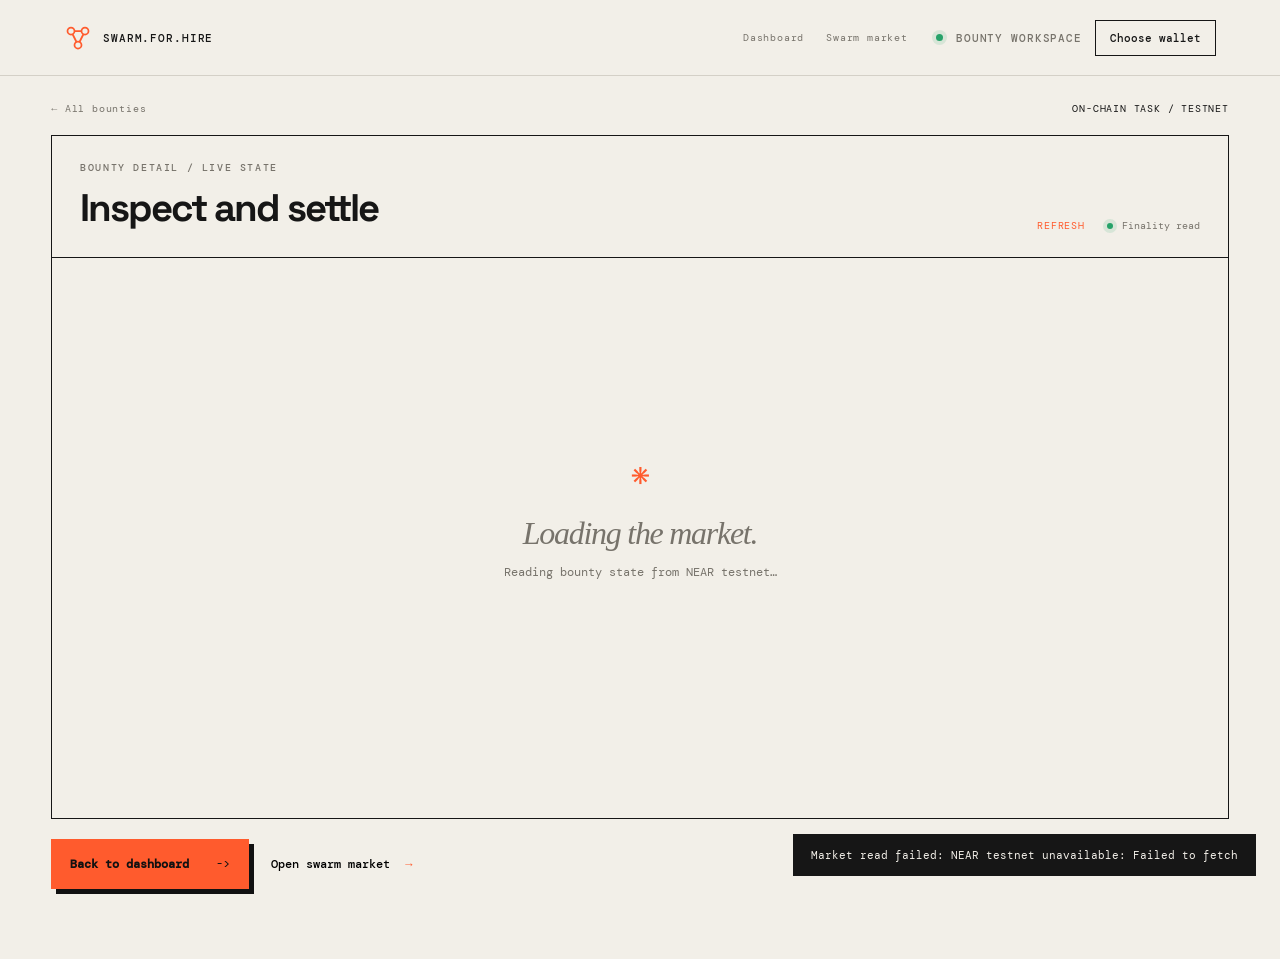
==== frontend/bounty.html @ c4aa5ff8 "Make completed market the default public experience" ====
<!doctype html>
<html lang="en">
<head>
  <meta charset="utf-8">
  <meta name="viewport" content="width=device-width, initial-scale=1">
  <meta name="description" content="Inspect a Swarm-for-Hire bounty, agent evidence, and settlement state.">
  <title>Bounty workspace | Swarm-for-Hire</title>
  <link rel="preconnect" href="https://fonts.googleapis.com">
  <link rel="preconnect" href="https://fonts.gstatic.com" crossorigin>
  <link href="https://fonts.googleapis.com/css2?family=DM+Mono:wght@400;500&family=Space+Grotesk:wght@400;500;600;700&display=swap" rel="stylesheet">
  <link rel="stylesheet" href="styles.css">
  <link rel="stylesheet" href="product-overrides.css">
</head>
<body>
  <header class="topbar">
    <a class="brand" href="index.html" aria-label="Swarm-for-Hire dashboard"><span class="brand-mark" aria-hidden="true"><svg viewBox="0 0 32 32" role="img"><path d="M8 8 24 8M8 8 16 24M24 8 16 24"/><circle cx="8" cy="8" r="4"/><circle cx="24" cy="8" r="4"/><circle cx="16" cy="24" r="4"/></svg></span><span>SWARM<span class="accent">.</span>FOR<span class="accent">.</span>HIRE</span></a>
    <nav class="product-nav" aria-label="Product navigation"><a href="dashboard.html">Dashboard</a><a href="swarm.html">Swarm market</a></nav>
    <div class="top-meta"><span class="status-dot"></span><span id="mode-label">BOUNTY WORKSPACE</span><button type="button" class="wallet-btn" id="wallet-btn">Choose wallet</button></div>
  </header>
  <main class="product-page">
    <div class="page-toolbar"><a class="back-link" href="dashboard.html">← All bounties</a><span class="page-context">ON-CHAIN TASK / TESTNET</span></div>
    <section class="workspace bounty-workspace" aria-label="Bounty workspace">
      <div class="workspace-intro"><div><div class="eyebrow">BOUNTY DETAIL / LIVE STATE</div><h2>Inspect and settle</h2></div><div class="toolbar-actions"><button type="button" class="refresh-btn" id="refresh-btn">Refresh</button><span class="sync-status"><span class="status-dot"></span>Finality read</span></div></div>
      <section class="detail standalone-detail" id="detail"><div class="detail-empty detail-loading" role="status" aria-live="polite"><span class="big-mark">*</span><h2>Loading bounty.</h2><p>Reading live state from NEAR testnet…</p></div></section>
    </section>
    <div class="page-footer-actions"><button type="button" class="primary" id="create-btn">Back to dashboard <span>→</span></button><button type="button" class="text-btn" id="showcase-btn">Open swarm market <span>→</span></button><p class="microcopy" id="product-status">Live testnet workspace. Connect a wallet to settle a bounty.</p></div>
  </main>
  <div id="toast" class="toast" role="status" aria-live="polite"></div>
<script type="module" src="app.js?v=20261113-9"></script>
</body>
</html>
---- frontend/styles.css ----
:root{--paper:#f2efe8;--ink:#161616;--muted:#77736b;--line:#d4d0c7;--orange:#ff5b2d;--blue:#b7d7d6;--serif:Georgia,'Times New Roman',serif;--mono:'DM Mono',monospace;--sans:'Space Grotesk',sans-serif}*{box-sizing:border-box}html{scroll-behavior:smooth}body{margin:0;background:var(--paper);color:var(--ink);font-family:var(--sans);min-width:320px}.noise{position:fixed;inset:0;opacity:.035;pointer-events:none;z-index:10}.topbar{height:76px;border-bottom:1px solid var(--line);display:flex;align-items:center;justify-content:space-between;padding:0 clamp(20px,5vw,72px);font:500 11px var(--mono);letter-spacing:.08em}.brand{display:flex;align-items:center;gap:11px;color:inherit;text-decoration:none}.brand-mark{font-size:24px;color:var(--orange);line-height:0}.brand em{font-style:normal;color:var(--orange)}.top-meta{display:flex;align-items:center;gap:13px;color:var(--muted)}.status-dot{width:7px;height:7px;border-radius:50%;background:#26a269;box-shadow:0 0 0 4px #26a26922}.wallet-btn{border:1px solid var(--ink);background:transparent;padding:10px 14px;font:inherit;cursor:pointer;color:var(--ink)}main{max-width:1440px;margin:auto}.hero{padding:clamp(48px,7vw,96px) clamp(20px,7vw,108px) 78px}.eyebrow{font:500 10px var(--mono);letter-spacing:.16em;color:var(--muted);display:flex;justify-content:space-between;gap:20px;margin-bottom:36px}.hero-grid{display:grid;grid-template-columns:minmax(0,1fr) 340px;gap:9vw;align-items:end}.hero h1{font-size:clamp(54px,8vw,122px);line-height:.91;letter-spacing:-.075em;margin:0 0 34px;font-weight:600}.hero h1 span{font-family:var(--serif);font-weight:400;font-style:italic;letter-spacing:-.08em}.lede{font-size:17px;line-height:1.5;max-width:460px;color:#5d5a54;margin:0 0 34px}.hero-actions{display:flex;align-items:center;gap:22px}.primary{background:var(--orange);border:1px solid var(--orange);padding:16px 18px;font:600 12px var(--mono);cursor:pointer;color:#111;box-shadow:5px 5px 0 #111}.primary span{margin-left:20px;font-weight:400}.text-btn{border:0;background:transparent;font:500 12px var(--mono);cursor:pointer;padding:14px 0}.text-btn span{color:var(--orange);margin-left:8px}.signal-card{border:1px solid var(--ink);padding:18px 18px 14px;background:var(--blue);transform:rotate(1.5deg)}.signal-head,.signal-foot{display:flex;justify-content:space-between;font:500 10px var(--mono);letter-spacing:.08em}.pulse{color:#236d55}.signal-visual{height:250px;display:grid;place-items:center;position:relative}.ring{position:absolute;border:1px solid #1e5f6448;border-radius:50%;animation:spin 16s linear infinite}.ring-a{width:190px;height:190px;border-style:dashed}.ring-b{width:132px;height:132px;animation-direction:reverse;animation-duration:10s}.core{width:72px;height:72px;border-radius:50%;background:var(--ink);color:var(--blue);display:grid;place-content:center;text-align:center;font:500 12px var(--mono);z-index:1}.core small{font-size:7px;margin-top:3px;color:var(--orange)}.signal-foot{border-top:1px solid #1e5f6438;padding-top:12px}.signal-foot strong{color:#236d55}.workspace{display:grid;grid-template-columns:31% 69%;border-top:1px solid var(--ink);border-bottom:1px solid var(--ink);min-height:510px}.rail{border-right:1px solid var(--ink);padding:28px clamp(20px,4vw,54px);display:flex;flex-direction:column}.rail-label{font:500 10px var(--mono);letter-spacing:.14em;color:var(--muted);margin-bottom:22px}.bounty-list{flex:1}.empty{color:var(--muted);padding:24px 0}.empty span{font:28px var(--serif);color:var(--orange)}.empty p{margin:8px 0;font-size:16px;color:var(--ink)}.empty small{font:11px var(--mono)}.bounty-item{border-top:1px solid var(--line);padding:15px 0;cursor:pointer}.bounty-item:hover,.bounty-item.active{color:var(--orange)}.bounty-item-top{display:flex;justify-content:space-between;font:500 11px var(--mono)}.bounty-item p{margin:9px 0 12px;font-size:14px;line-height:1.3;color:var(--ink)}.bounty-item-foot{font:10px var(--mono);color:var(--muted);display:flex;justify-content:space-between}.rail-bottom{border-top:1px solid var(--line);padding-top:17px;display:flex;justify-content:space-between;gap:15px}.mini-stat span{display:block;color:var(--muted);font:9px var(--mono);letter-spacing:.1em;margin-bottom:7px}.mini-stat b{font-size:12px}.mini-stat small{display:block;color:var(--muted);font:9px var(--mono);margin-top:3px}.detail{padding:28px clamp(20px,4vw,58px)}.detail-empty{min-height:430px;display:grid;place-content:center;text-align:center;color:var(--muted)}.big-mark{font-size:40px;color:var(--orange)}.detail-empty h2{font:italic 400 42px var(--serif);margin:10px 0}.detail-empty p{font:12px var(--mono)}.detail-header{display:flex;justify-content:space-between;border-bottom:1px solid var(--ink);padding-bottom:22px;gap:20px}.detail-kicker{font:10px var(--mono);color:var(--muted);letter-spacing:.1em}.detail h2{font-size:32px;letter-spacing:-.04em;margin:8px 0 0}.status-tag{font:10px var(--mono);padding:8px 10px;border:1px solid var(--ink);height:max-content}.status-tag.open{background:var(--orange)}.status-tag.settled{background:#a6d6b5}.brief{font:18px/1.45 var(--serif);max-width:680px;margin:25px 0 35px}.agent-table{width:100%;border-collapse:collapse;font-size:12px}.agent-table th{text-align:left;color:var(--muted);font:9px var(--mono);letter-spacing:.12em;padding:0 0 11px}.agent-table td{border-top:1px solid var(--line);padding:15px 0}.agent-account{font:500 12px var(--mono)}.agent-account small{display:block;color:var(--muted);font:10px var(--mono);margin-top:4px}.score{font:700 22px var(--sans)}.score.winner{color:var(--orange)}.quote-link{font:10px var(--mono);color:var(--ink);text-decoration:underline}.settle-row{display:flex;justify-content:space-between;align-items:center;border-top:1px solid var(--ink);margin-top:20px;padding-top:18px}.settle-row p{font:11px var(--mono);color:var(--muted);margin:0}.settle-row button:disabled{opacity:.4;cursor:not-allowed;box-shadow:none}.result{background:#171717;color:#f2efe8;padding:16px 20px;margin-top:25px;display:flex;justify-content:space-between;font:11px var(--mono)}.result strong{color:var(--orange);font-size:18px}.protocol{padding:78px clamp(20px,7vw,108px) 110px;display:grid;grid-template-columns:35% 1fr;gap:8vw}.protocol h2{font:italic 400 clamp(36px,5vw,70px) var(--serif);line-height:.96;margin:14px 0}.steps{display:grid;grid-template-columns:repeat(3,1fr);gap:24px;padding-top:28px}.step{border-top:1px solid var(--ink);padding-top:13px}.step span{font:10px var(--mono);color:var(--orange)}.step h3{font-size:19px;margin:28px 0 10px}.step p{font-size:13px;line-height:1.45;color:var(--muted);margin:0}.toast{position:fixed;right:24px;bottom:24px;background:var(--ink);color:var(--paper);padding:14px 18px;font:11px var(--mono);opacity:0;transform:translateY(10px);transition:.25s;z-index:20}.toast.show{opacity:1;transform:translateY(0)}@keyframes spin{to{transform:rotate(360deg)}}@media(max-width:800px){.top-meta>span:not(.status-dot){display:none}.hero-grid,.workspace,.protocol{grid-template-columns:1fr}.hero{padding-top:50px}.signal-card{max-width:340px;margin:25px auto 0}.workspace{display:block}.rail{border-right:0;border-bottom:1px solid var(--ink)}.rail-bottom{margin-top:30px}.detail{min-height:480px}.protocol{gap:35px}.steps{grid-template-columns:1fr}.step h3{margin-top:14px}.agent-table{font-size:10px}.agent-table th:nth-child(4),.agent-table td:nth-child(4){display:none}.eyebrow{align-items:flex-start;flex-direction:column;gap:8px}}
:focus-visible { outline: 3px solid var(--orange); outline-offset: 3px; }
@media (prefers-reduced-motion: reduce) { *, *::before, *::after { animation-duration: 0.01ms !important; animation-iteration-count: 1 !important; scroll-behavior: auto !important; } }
---- frontend/product-overrides.css ----
.bounty-item {
  display: block;
  width: 100%;
  border-left: 0;
  border-right: 0;
  border-bottom: 0;
  background: transparent;
  color: inherit;
  text-align: left;
  font: inherit;
}

.bounty-item-description {
  display: block;
  margin: 9px 0 12px;
  font-size: 14px;
  line-height: 1.3;
  color: var(--ink);
}

.microcopy {
  color: var(--muted);
  font: 10px/1.5 var(--mono);
  max-width: 480px;
  margin-top: 18px;
}

.attestation {
  display: inline-block;
  max-width: 180px;
  overflow: hidden;
  text-overflow: ellipsis;
  white-space: nowrap;
  color: var(--muted);
  font: 10px var(--mono);
}

.hash {
  color: var(--ink);
  font: 10px var(--mono);
}

.detail-actions {
  display: flex;
  align-items: center;
  gap: 18px;
}

.rail-heading {
  display: flex;
  align-items: flex-start;
  justify-content: space-between;
  gap: 16px;
}

/* The workspace is the product surface; the hero introduces it without
   overpowering the live market. */
.hero { padding-top: 42px; padding-bottom: 48px; }
.hero h1 { font-size: clamp(52px, 6.2vw, 88px); margin-bottom: 24px; }
.hero .lede { margin-bottom: 24px; }
.signal-card { max-width: 310px; }
.signal-visual { height: 190px; }
.workspace { grid-template-columns: 31% 69%; }
.workspace-intro { grid-column: 1 / -1; display: flex; align-items: end; justify-content: space-between; gap: 28px; padding: 25px clamp(20px, 4vw, 58px); border-bottom: 1px solid var(--ink); }
.workspace-intro .eyebrow { margin: 0 0 9px; }
.workspace-intro h2 { margin: 0; font-size: clamp(24px, 3vw, 42px); letter-spacing: -.055em; }
.sync-status { display: inline-flex; align-items: center; gap: 9px; color: var(--muted); font: 10px var(--mono); white-space: nowrap; }
.sync-status .status-dot { width: 6px; height: 6px; }

.refresh-btn {
  border: 0;
  padding: 0;
  background: transparent;
  color: var(--orange);
  font: 10px var(--mono);
  cursor: pointer;
  text-transform: uppercase;
  letter-spacing: .08em;
}

.refresh-btn:hover { color: var(--ink); }
.refresh-btn:disabled { color: var(--muted); cursor: wait; }
.refresh-btn:focus-visible, .text-btn:focus-visible, .primary:focus-visible, .wallet-btn:focus-visible { outline: 2px solid var(--orange); outline-offset: 4px; }

.market-loading { padding: 24px 0; }
.market-loading p { color: var(--muted); font: 10px var(--mono); margin: 18px 0 0; }
.loading-line { display: block; width: 100%; height: 10px; background: var(--line); margin: 0 0 12px; animation: loading-pulse 1.2s ease-in-out infinite; }
.loading-line.short { width: 58%; animation-delay: .12s; }
@keyframes loading-pulse { 0%, 100% { opacity: .45; } 50% { opacity: 1; } }
.error-state .text-btn { margin-top: 18px; color: var(--orange); }
.simulation-list-head { display: flex; justify-content: space-between; gap: 12px; padding: 0 0 16px; color: var(--muted); font: 9px var(--mono); letter-spacing: .1em; }
.simulation-list-head strong { color: var(--ink); font-weight: 500; }
.simulation-flow { display: flex; gap: 8px; margin: -12px 0 28px; }
.simulation-flow span { border: 1px solid var(--line); color: var(--muted); padding: 8px 10px; font: 9px var(--mono); }
.simulation-flow span.done { border-color: var(--orange); color: var(--ink); background: #ff5b2d18; }
.bid-state { color: var(--muted); font: 9px var(--mono); }
.bid-state.winner { color: #236d55; }
.simulation-empty { color: var(--muted); font: 11px var(--mono); padding: 28px 0 !important; }
.verification-panel { display: flex; justify-content: space-between; align-items: center; gap: 18px; margin: 20px 0 24px; padding: 15px 16px; border: 1px solid var(--line); background: #fffaf5; }
.intent-panel { display: grid; gap: 5px; margin: -8px 0 24px; padding: 13px 16px; border-left: 2px solid var(--orange); background: #f7f5ef; }
.intent-panel strong { font: 600 13px var(--sans); }
.intent-panel small { color: var(--muted); font: 10px/1.5 var(--mono); }
.market-economics { display: flex; justify-content: space-between; gap: 18px; margin: -8px 0 24px; padding: 15px 16px; border: 1px solid var(--orange); background: #fffaf5; }
.market-economics > div:first-child { display: grid; gap: 5px; }
.market-economics strong { font: 600 14px var(--sans); }
.market-economics .market-headline { font: 600 clamp(20px, 2.8vw, 34px) var(--sans); letter-spacing: -.045em; }
.market-economics small { color: var(--muted); font: 10px/1.5 var(--mono); }
.savings-chip { display: grid; gap: 5px; align-content: center; min-width: 130px; padding-left: 18px; border-left: 1px solid var(--line); }
.savings-chip b { color: var(--orange); font: 600 clamp(22px, 3vw, 38px) var(--mono); white-space: nowrap; }
.savings-chip span { color: var(--orange); font: 9px var(--mono); letter-spacing: .1em; }
.savings-chip b { font: 600 16px var(--mono); }
@media (max-width: 640px) { .market-economics { align-items: flex-start; flex-direction: column; } .savings-chip { padding: 12px 0 0; border-left: 0; border-top: 1px solid var(--line); width: 100%; } }
.verification-panel > div:first-child { display: grid; gap: 5px; }
.verification-panel strong { font: 600 14px var(--sans); color: var(--ink); }
.verification-panel small { color: var(--muted); font: 10px/1.5 var(--mono); }
.panel-kicker, .policy-chip span { color: var(--orange); font: 9px var(--mono); letter-spacing: .12em; }
.policy-chip { display: grid; gap: 5px; flex: 0 0 auto; padding-left: 18px; border-left: 1px solid var(--line); }
.policy-chip b { font: 600 11px var(--mono); color: var(--ink); }
@media (max-width: 640px) { .verification-panel { align-items: flex-start; flex-direction: column; } .policy-chip { padding: 12px 0 0; border-left: 0; border-top: 1px solid var(--line); width: 100%; } }

.bounty-stats {
  display: grid;
  grid-template-columns: repeat(3, minmax(0, 1fr));
  border-top: 1px solid var(--line);
  border-bottom: 1px solid var(--line);
  margin: 0 0 32px;
}

.bounty-stats > div { padding: 14px 16px 14px 0; border-right: 1px solid var(--line); }
.bounty-stats > div:not(:first-child) { padding-left: 16px; }
.bounty-stats > div:last-child { border-right: 0; }
.bounty-stats span, .result span { display: block; color: var(--muted); font: 9px var(--mono); letter-spacing: .1em; }
.bounty-stats strong { display: block; margin-top: 8px; font-size: 17px; }
.bounty-stats small { color: var(--muted); font: 9px var(--mono); }
.evidence-cell { display: inline-flex; align-items: center; gap: 7px; }
.evidence-dot { width: 6px; height: 6px; border-radius: 50%; background: var(--muted); }
.evidence-dot.live { background: #26a269; box-shadow: 0 0 0 3px #26a26922; }
.evidence-dot.recorded { background: var(--orange); }
.result { align-items: center; }
.result b { display: block; margin-top: 6px; color: #f2efe8; font: 12px var(--mono); }

@media (max-width: 800px) {
  .hero { padding-top: 34px; padding-bottom: 38px; }
  .workspace-intro { align-items: flex-start; flex-direction: column; gap: 12px; }
  .bounty-stats { grid-template-columns: 1fr; }
  .bounty-stats > div, .bounty-stats > div:not(:first-child) { padding: 12px 0; border-right: 0; border-bottom: 1px solid var(--line); }
  .bounty-stats > div:last-child { border-bottom: 0; }
  .agent-table th:nth-child(4), .agent-table td:nth-child(4), .agent-table th:nth-child(5), .agent-table td:nth-child(5) { display: none; }
}

/* Bounty workspace: task-first evidence canvas */
.bounty-workspace .standalone-detail { padding-top: clamp(26px, 4vw, 54px); }
.bounty-command { display: flex; justify-content: space-between; gap: 32px; border-bottom: 1px solid var(--ink); padding-bottom: 28px; }
.bounty-command h2 { max-width: 760px; margin: 12px 0 18px; font-size: clamp(30px, 4vw, 56px); line-height: .98; letter-spacing: -.065em; }
.command-meta { display: flex; align-items: center; gap: 14px; flex-wrap: wrap; }
.command-meta-text { color: var(--muted); font: 10px var(--mono); }
.command-actions { display: flex; flex-direction: column; align-items: flex-end; gap: 10px; min-width: 180px; }
.bounty-overview { display: grid; grid-template-columns: repeat(4, minmax(0, 1fr)); border-bottom: 1px solid var(--line); margin-bottom: 42px; }
.bounty-overview > div { padding: 18px 18px 18px 0; border-right: 1px solid var(--line); }
.bounty-overview > div:not(:first-child) { padding-left: 18px; }
.bounty-overview > div:last-child { border-right: 0; }
.bounty-overview span, .agent-card-metrics span, .agent-card-proof span { display: block; color: var(--muted); font: 9px var(--mono); letter-spacing: .1em; }
.bounty-overview strong { display: block; margin-top: 9px; font: 600 22px var(--mono); }
.bounty-overview small { color: var(--muted); font: 9px var(--mono); }
.workspace-section-heading { display: flex; justify-content: space-between; align-items: end; gap: 20px; margin-bottom: 15px; }
.workspace-section-heading h3 { margin: 8px 0 0; font-size: 22px; letter-spacing: -.04em; }
.workspace-section-heading p { margin: 0; color: var(--muted); font: 10px var(--mono); text-align: right; }
.agent-grid { display: grid; grid-template-columns: repeat(2, minmax(0, 1fr)); gap: 12px; }
.agent-card { min-width: 0; padding: 18px; border: 1px solid var(--line); background: #fffaf5; }
.agent-card-winner { border-color: var(--orange); box-shadow: 4px 4px 0 #ff5b2d33; }
.agent-card-head { display: flex; justify-content: space-between; align-items: start; gap: 12px; }
.agent-card-head > div { display: flex; align-items: center; gap: 10px; min-width: 0; }
.agent-index { display: grid; place-items: center; width: 27px; height: 27px; flex: 0 0 auto; background: var(--ink); color: var(--paper); font: 10px var(--mono); }
.agent-state, .winner-badge { font: 9px var(--mono); letter-spacing: .08em; white-space: nowrap; }
.agent-state.received { color: #236d55; }
.agent-state.pending { color: var(--muted); }
.winner-badge { padding: 6px 8px; border: 1px solid var(--orange); color: var(--orange); }
.agent-card-metrics { display: grid; grid-template-columns: .7fr .9fr 1.6fr; gap: 12px; margin: 18px 0 14px; padding: 13px 0; border-top: 1px solid var(--line); border-bottom: 1px solid var(--line); }
.agent-card-metrics strong { display: flex; align-items: center; gap: 6px; margin-top: 7px; font: 600 17px var(--mono); }
.agent-card-metrics strong.winner { color: var(--orange); }
.agent-card-metrics small { color: var(--muted); font: 9px var(--mono); }
.evidence-label { font-size: 11px !important; white-space: nowrap; }
.agent-card-proof { display: grid; grid-template-columns: 1fr 1fr; gap: 14px; }
.agent-card-proof code { display: block; overflow: hidden; margin-top: 7px; color: var(--ink); font: 10px var(--mono); text-overflow: ellipsis; white-space: nowrap; }
.settlement-strip { display: flex; justify-content: space-between; align-items: center; gap: 20px; margin-top: 38px; padding: 18px; background: var(--ink); color: var(--paper); }
.settlement-strip > div { display: grid; gap: 6px; }
.settlement-strip .panel-kicker { color: var(--orange); }
.settlement-strip strong { font: 600 14px var(--sans); }
.settlement-strip small { max-width: 720px; color: #bdb8ae; font: 10px/1.5 var(--mono); }
.settlement-state { font: 600 11px var(--mono); letter-spacing: .1em; white-space: nowrap; }
.settlement-state.done { color: #a6d6b5; }
.settlement-state.ready { color: var(--orange); }
.settlement-state.waiting { color: #bdb8ae; }
.agent-empty { grid-column: 1 / -1; padding: 36px; border: 1px dashed var(--line); color: var(--muted); font: 11px var(--mono); text-align: center; }

@media (max-width: 800px) {
  .bounty-command { display: block; }
  .command-actions { flex-direction: row; align-items: flex-start; flex-wrap: wrap; margin-top: 22px; }
  .bounty-overview { grid-template-columns: repeat(2, minmax(0, 1fr)); }
  .bounty-overview > div:nth-child(2) { border-right: 0; }
  .bounty-overview > div:nth-child(n + 3) { border-top: 1px solid var(--line); }
  .agent-grid { grid-template-columns: 1fr; }
  .workspace-section-heading { display: block; }
  .workspace-section-heading p { margin-top: 10px; text-align: left; }
  .settlement-strip { flex-direction: column; align-items: flex-start; }
  .agent-card-metrics { grid-template-columns: 1fr 1fr; }
  .agent-card-metrics > div:last-child { grid-column: 1 / -1; }
}

/* Dashboard is deliberately compact: queue first, no campaign-style hero. */
.dashboard-title { margin: 8px 0 0; font-size: clamp(28px, 3vw, 42px); letter-spacing: -.055em; }
.dashboard-actions { display: flex; align-items: center; gap: 18px; flex-wrap: wrap; justify-content: flex-end; }
.dashboard-actions .primary { padding: 13px 15px; }
.dashboard-actions .microcopy { flex-basis: 100%; }

/* Landing-only composition. These selectors never affect the product routes. */
.landing-page { background: var(--paper); }
.landing-page .topbar { padding-left: clamp(20px, 5vw, 72px); padding-right: clamp(20px, 5vw, 72px); }
.landing-hero { padding: clamp(68px, 10vw, 132px) clamp(20px, 8vw, 124px) 100px; border-bottom: 1px solid var(--ink); }
.landing-hero .eyebrow { margin-bottom: 46px; }
.landing-hero-grid { display: grid; grid-template-columns: minmax(0, 1fr) minmax(260px, 340px); gap: 10vw; align-items: end; }
.landing-hero h1 { margin: 0 0 30px; font-size: clamp(58px, 9vw, 132px); line-height: .88; letter-spacing: -.08em; font-weight: 600; }
.landing-hero h1 span { font-family: var(--serif); font-style: italic; font-weight: 400; letter-spacing: -.08em; }
.landing-lede { max-width: 520px; margin: 0 0 30px; color: #5d5a54; font-size: 18px; line-height: 1.5; }
.landing-cta { display: inline-block; color: var(--ink); text-decoration: none; }
.landing-cta span { margin-left: 22px; }
.landing-note { border-left: 1px solid var(--ink); padding-left: 22px; }
.landing-note > span, .landing-steps > article > span { color: var(--orange); font: 10px var(--mono); letter-spacing: .12em; }
.landing-note strong { display: block; margin: 18px 0 14px; font-size: 22px; line-height: 1.05; letter-spacing: -.04em; }
.landing-note p, .landing-steps p { margin: 0; color: var(--muted); font-size: 13px; line-height: 1.5; }
.landing-proof { display: grid; grid-template-columns: 32% 1fr; gap: 9vw; padding: 82px clamp(20px, 8vw, 124px) 100px; }
.landing-proof h2 { margin: 14px 0 0; font: italic 400 clamp(38px, 5vw, 70px)/.95 var(--serif); letter-spacing: -.05em; }
.landing-steps { display: grid; grid-template-columns: repeat(3, 1fr); gap: 26px; padding-top: 8px; }
.landing-steps article { border-top: 1px solid var(--ink); padding-top: 14px; }
.landing-steps h3 { margin: 28px 0 10px; font-size: 20px; }
.landing-footer { display: flex; align-items: center; justify-content: space-between; gap: 24px; padding: 20px clamp(20px, 8vw, 124px) 42px; border-top: 1px solid var(--line); }
.landing-footer p { color: var(--muted); font: 10px var(--mono); letter-spacing: .08em; }
.landing-hero { position: relative; min-height: 0; display: flex; flex-direction: column; justify-content: flex-start; padding-top: clamp(42px, 6vw, 78px); padding-bottom: clamp(68px, 8vw, 108px); overflow: hidden; background: linear-gradient(90deg, transparent 0, transparent calc(100% - 1px), var(--line) calc(100% - 1px)); }
.landing-hero::after { position: absolute; right: 8%; bottom: 12%; width: 120px; height: 120px; border: 1px solid #ff5b2d66; border-radius: 50%; content: ''; pointer-events: none; }
.landing-hero-grid { position: relative; z-index: 1; grid-template-columns: minmax(0, 1.15fr) minmax(290px, .55fr); gap: clamp(44px, 9vw, 150px); align-items: center; }
.landing-hero-grid > div:not(.landing-note) { grid-column: 1; grid-row: 1; }
.landing-hero::after { display: none; }
.landing-hero-grid > .landing-note { display: none; }
.landing-hero-preview { grid-column: 2; grid-row: 1; align-self: center; min-width: 0; padding: 20px; border: 1px solid var(--ink); background: var(--blue); transform: rotate(1deg); box-shadow: 7px 7px 0 var(--ink); }
.hero-preview-top, .hero-preview-bottom { display: flex; justify-content: space-between; gap: 14px; color: var(--muted); font: 9px var(--mono); letter-spacing: .08em; }
.hero-preview-top { padding-bottom: 16px; border-bottom: 1px solid #1e5f6448; }
.hero-preview-top .preview-status { color: #236d55; }
.hero-preview-title { padding: 30px 0 26px; font-size: 25px; font-weight: 600; letter-spacing: -.05em; }
.hero-preview-price { display: flex; align-items: end; justify-content: space-between; gap: 16px; padding: 16px 0; border-top: 1px solid #1e5f6448; border-bottom: 1px solid #1e5f6448; }
.hero-preview-price span, .hero-preview-stats span { display: block; color: #236d55; font: 9px var(--mono); letter-spacing: .1em; }
.hero-preview-price strong { color: var(--ink); font: 600 28px var(--mono); white-space: nowrap; }
.hero-preview-price em, .hero-preview-stats em { color: var(--muted); font-size: 10px; font-style: normal; }
.hero-preview-stats { display: grid; grid-template-columns: repeat(3, 1fr); gap: 12px; padding: 17px 0 24px; }
.hero-preview-stats b { display: block; margin-top: 7px; font: 600 18px var(--mono); }
.hero-preview-stats > div:nth-child(3) b { color: var(--orange); }
.hero-preview-bottom { align-items: center; padding-top: 13px; letter-spacing: 0; }
.hero-preview-bottom span { display: flex; align-items: center; gap: 8px; }
.hero-preview-bottom a { color: var(--ink); text-decoration: none; }
.hero-preview-bottom a:hover { color: var(--orange); }
.landing-live-proof { display: none; }
.landing-hero h1 { max-width: 830px; font-size: clamp(58px, 8.3vw, 124px); line-height: .84; }
.landing-hero h1 span { display: inline-block; margin-left: clamp(18px, 4vw, 74px); color: var(--orange); }
.landing-lede { max-width: 475px; font-size: 17px; }
.landing-hero .hero-actions { align-items: center; flex-wrap: wrap; }
.landing-note { position: relative; max-width: 335px; padding: 24px 0 24px 25px; border-left: 2px solid var(--orange); }
.landing-note::before { display: block; margin-bottom: 58px; color: var(--orange); content: 'PROOF BEFORE PAYOUT'; font: 10px var(--mono); letter-spacing: .13em; }
.landing-note > span { display: none; }
.landing-note strong { max-width: 260px; margin: 0 0 18px; font-size: clamp(25px, 2.5vw, 36px); line-height: .98; letter-spacing: -.055em; }
.landing-note p { max-width: 285px; font-size: 12px; }
.landing-note::after { display: block; margin-top: 32px; padding-top: 12px; border-top: 1px solid var(--line); color: var(--muted); content: 'ATTESTED / DETERMINISTIC / ON-CHAIN'; font: 9px var(--mono); letter-spacing: .07em; }
.landing-hero .eyebrow { position: relative; z-index: 2; margin-bottom: clamp(26px, 4vw, 48px); }
.landing-hero-copy { position: relative; }
.landing-kicker { display: flex; align-items: center; gap: 9px; color: #236d55; font: 10px var(--mono); letter-spacing: .12em; margin-bottom: 20px; }
.live-pulse { width: 7px; height: 7px; border-radius: 50%; background: #26a269; box-shadow: 0 0 0 5px #26a26922; }
.landing-live-proof { display: grid; grid-template-columns: minmax(250px, .7fr) minmax(0, 1.3fr); gap: 9vw; padding: 82px clamp(20px, 8vw, 124px) 96px; border-top: 1px solid var(--ink); }
.live-proof-heading h2 { margin: 14px 0 18px; font-size: clamp(38px, 5vw, 70px); line-height: .95; letter-spacing: -.06em; }
.live-proof-heading h2 em { font-family: var(--serif); font-weight: 400; }
.live-proof-heading p { max-width: 290px; margin: 0; color: var(--muted); font-size: 14px; line-height: 1.45; }
.live-proof-panel { align-self: center; padding: 20px; border: 1px solid var(--ink); background: #fffaf5; box-shadow: 7px 7px 0 var(--ink); }
.preview-top, .preview-footer { display: flex; justify-content: space-between; gap: 16px; color: var(--muted); font: 10px var(--mono); letter-spacing: .08em; }
.preview-status { color: #236d55; }
.live-proof-task { padding: 28px 0 22px; font-size: clamp(20px, 2.2vw, 30px); font-weight: 600; letter-spacing: -.04em; }
.live-proof-metrics { display: grid; grid-template-columns: repeat(4, 1fr); border-top: 1px solid var(--line); border-bottom: 1px solid var(--line); }
.live-proof-metrics > div { min-width: 0; padding: 16px 12px 16px 0; border-right: 1px solid var(--line); }
.live-proof-metrics > div:not(:first-child) { padding-left: 12px; }
.live-proof-metrics > div:last-child { border-right: 0; }
.live-proof-metrics span { display: block; color: var(--muted); font: 9px var(--mono); letter-spacing: .1em; }
.live-proof-metrics strong { display: block; margin-top: 10px; font: 600 clamp(17px, 2vw, 25px) var(--mono); white-space: nowrap; }
.live-proof-metrics em { color: var(--muted); font-size: 10px; font-style: normal; }
.live-proof-metrics small { display: block; margin-top: 6px; color: var(--muted); font: 9px var(--mono); line-height: 1.3; }
.preview-orange { color: var(--orange) !important; }
.preview-footer { align-items: center; padding-top: 16px; letter-spacing: 0; }
.preview-footer span { display: flex; align-items: center; gap: 8px; }
.preview-footer a { color: var(--ink); text-decoration: none; }
.preview-footer a:hover { color: var(--orange); }
.landing-live-proof .eyebrow { margin-bottom: 0; }
.stale-banner { grid-column: 1 / -1; display: flex; align-items: center; gap: 12px; padding: 11px clamp(20px, 4vw, 58px); border-bottom: 1px solid #d79a84; background: #fff0e9; color: #8a351f; font: 10px var(--mono); }
.stale-banner[hidden] { display: none; }
.stale-banner .text-btn { margin-left: auto; padding: 0; color: #8a351f; font-size: 10px; }
.intent-panel strong { line-height: 1.3; }
.verification-panel small { max-width: 720px; line-height: 1.45; }
.proof-link { display: inline-block; margin-top: 9px; color: var(--ink); font: 10px var(--mono); text-decoration: underline; }
.proof-link:hover { color: var(--orange); }
:focus-visible { outline: 2px solid var(--orange); outline-offset: 4px; }
@media (max-width: 800px) {
  .landing-hero { min-height: auto; }
  .landing-hero::after { right: 4%; bottom: 5%; width: 74px; height: 74px; }
  .landing-hero h1 span { margin-left: 0; }
  .landing-hero-grid > div:not(.landing-note) { grid-column: 1; grid-row: 1; }
  .landing-note { max-width: 360px; margin-top: 12px; }
  .landing-note::before { margin-bottom: 30px; }
  .landing-hero-preview { grid-row: 2; transform: none; box-shadow: 4px 4px 0 var(--ink); }
  .landing-live-proof { grid-template-columns: 1fr; gap: 42px; }
  .live-proof-panel { box-shadow: 4px 4px 0 var(--ink); }
  .live-proof-metrics { grid-template-columns: repeat(2, 1fr); }
  .live-proof-metrics > div:nth-child(2) { border-right: 0; }
  .live-proof-metrics > div:nth-child(n + 3) { border-top: 1px solid var(--line); }
}

@media (max-width: 800px) {
  .dashboard-actions { justify-content: flex-start; margin-top: 18px; }
  .landing-hero { padding-top: 58px; padding-bottom: 70px; }
  .landing-hero-grid, .landing-proof { grid-template-columns: 1fr; gap: 48px; }
  .landing-hero h1 { font-size: clamp(54px, 16vw, 86px); }
  .landing-note { max-width: 360px; }
  .landing-steps { grid-template-columns: 1fr; gap: 30px; }
  .landing-steps h3 { margin-top: 14px; }
  .landing-footer { align-items: flex-start; flex-direction: column; }
}

@media (prefers-reduced-motion: reduce) {
  .loading-line { animation: none; }
}

.brand-mark {
  width: 28px;
  height: 28px;
  color: var(--orange);
  line-height: 0;
  display: grid;
  place-items: center;
}

.brand-mark svg {
  width: 28px;
  height: 28px;
  display: block;
  overflow: visible;
}

.brand-mark path {
  fill: none;
  stroke: currentColor;
  stroke-width: 2;
  stroke-linecap: round;
}

.brand-mark circle {
  fill: var(--paper);
  stroke: currentColor;
  stroke-width: 2;
}

/* Product-console hierarchy: the queue is the first destination, not a
   marketing section below a hero. */
.app-header { padding: 30px clamp(20px, 4vw, 58px) 34px; }
.app-header .eyebrow { margin-bottom: 24px; }
.app-header .hero-grid { grid-template-columns: minmax(0, 1fr) minmax(260px, 360px); gap: 7vw; align-items: end; }
.app-header h1 { font-size: clamp(42px, 5.2vw, 76px); line-height: .92; margin-bottom: 18px; }
.app-header .lede { font-size: 15px; max-width: 520px; margin-bottom: 20px; }
.header-metrics { border-left: 1px solid var(--ink); display: grid; align-self: stretch; align-content: center; }
.header-metrics > div { padding: 13px 0 13px 20px; border-bottom: 1px solid var(--line); }
.header-metrics > div:last-child { border-bottom: 0; }
.header-metrics span { display: block; color: var(--muted); font: 9px var(--mono); letter-spacing: .12em; }
.header-metrics strong { display: inline-block; margin-top: 7px; font: 600 18px var(--sans); }
.header-metrics small { color: var(--muted); font: 10px var(--mono); margin-left: 9px; }
.workspace { margin: 0 clamp(20px, 4vw, 58px); border-left: 1px solid var(--ink); border-right: 1px solid var(--ink); }
.workspace-intro { padding-left: 28px; padding-right: 28px; }
.app-notes { padding: 54px clamp(20px, 4vw, 58px) 72px; border-top: 0; }
.app-notes h2 { font-size: clamp(28px, 3.8vw, 52px); }
.app-notes .step h3 { display: none; }
.app-notes .step p { max-width: 220px; }
.product-nav { display: flex; align-items: center; gap: 22px; margin-left: auto; margin-right: 28px; }
.product-nav a { color: var(--muted); text-decoration: none; font: 10px var(--mono); letter-spacing: .08em; }
.product-nav a:hover, .product-nav a.active { color: var(--ink); }
.product-nav a.active { border-bottom: 1px solid var(--orange); padding-bottom: 5px; }
.product-page { max-width: 1440px; margin: 0 auto; padding: 26px clamp(20px, 4vw, 58px) 70px; }
.page-toolbar { display: flex; justify-content: space-between; align-items: center; margin-bottom: 20px; }
.back-link, .page-context { color: var(--muted); font: 10px var(--mono); text-decoration: none; letter-spacing: .08em; }
.back-link:hover { color: var(--orange); }
.page-context { color: var(--ink); }
.bounty-workspace, .swarm-workspace { margin: 0; }
.bounty-workspace { grid-template-columns: 1fr; }
.bounty-workspace .standalone-detail { grid-column: 1 / -1; width: 100%; min-width: 0; }
.standalone-detail { min-height: 560px; }
.toolbar-actions { display: flex; align-items: center; gap: 22px; }
.page-footer-actions { display: flex; align-items: center; gap: 22px; padding-top: 20px; }
.page-footer-actions .microcopy { margin: 0 0 0 auto; }
.swarm-workspace .rail { min-height: 550px; }

@media (max-width: 800px) {
  .product-nav { order: 3; width: 100%; justify-content: center; margin: 10px 0 0; }
  .topbar { height: auto; min-height: 76px; flex-wrap: wrap; padding-top: 14px; padding-bottom: 14px; }
  .top-meta { margin-left: auto; }
  .page-toolbar { align-items: flex-start; flex-direction: column; gap: 10px; }
  .page-footer-actions { align-items: flex-start; flex-direction: column; gap: 14px; }
  .page-footer-actions .microcopy { margin: 0; }
}

@media (max-width: 800px) {
  .app-header .hero-grid { grid-template-columns: 1fr; gap: 25px; }
  .header-metrics { border-left: 0; border-top: 1px solid var(--ink); grid-template-columns: repeat(3, 1fr); }
  .header-metrics > div { padding: 14px 10px 14px 0; border-bottom: 0; border-right: 1px solid var(--line); }
  .header-metrics > div:not(:first-child) { padding-left: 10px; }
  .header-metrics > div:last-child { border-right: 0; }
  .header-metrics small { display: block; margin: 5px 0 0; font-size: 8px; }
  .workspace { margin: 0 20px; border-left: 0; border-right: 0; }
  .workspace-intro { padding-left: 0; padding-right: 0; }
}
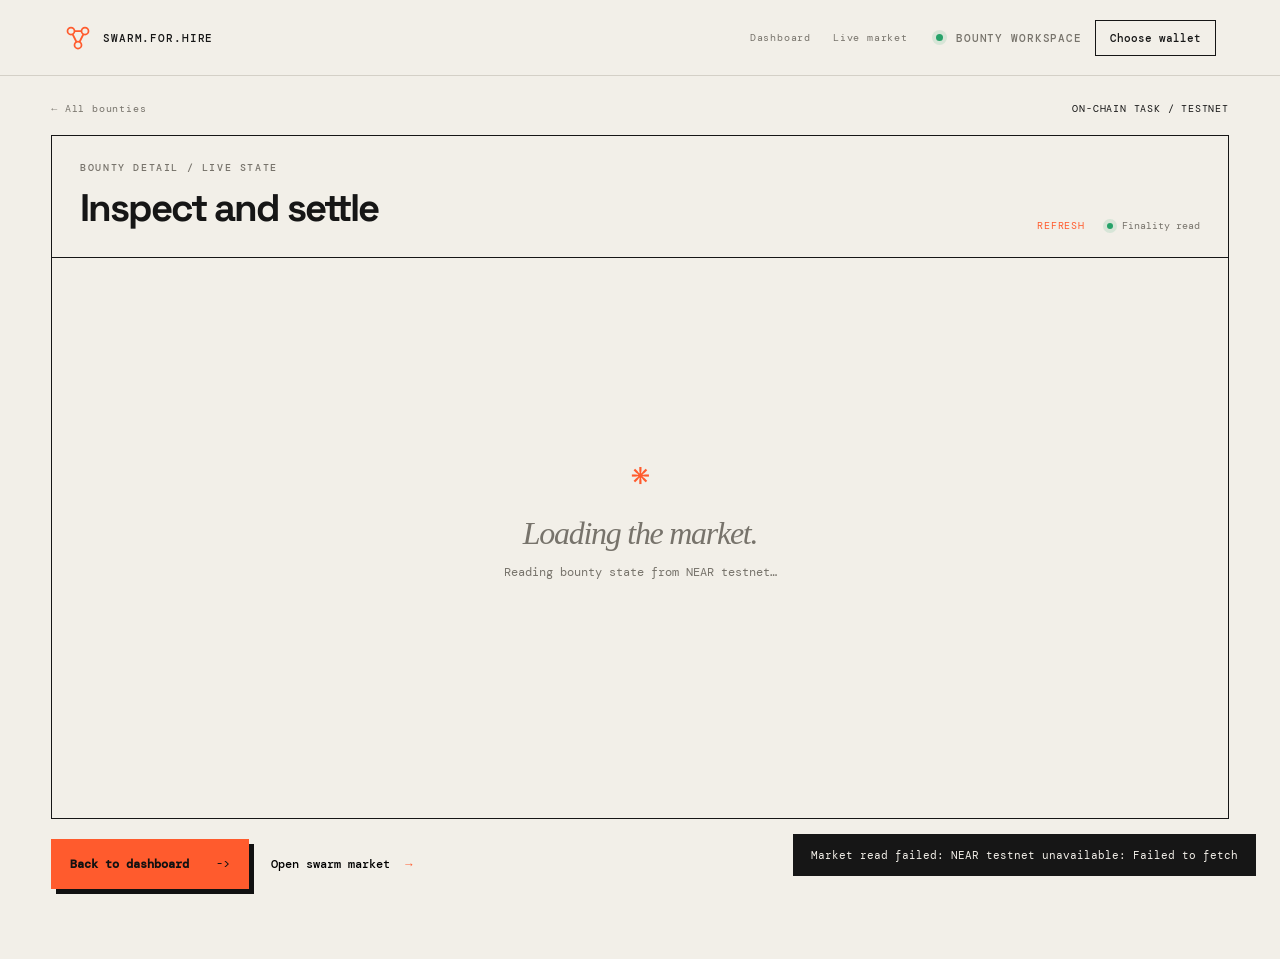
==== commit d946a3f0: "Make live market the default swarm route" ====
--- a/frontend/bounty.html
+++ b/frontend/bounty.html
@@ -14,7 +14,7 @@
 <body>
   <header class="topbar">
     <a class="brand" href="index.html" aria-label="Swarm-for-Hire dashboard"><span class="brand-mark" aria-hidden="true"><svg viewBox="0 0 32 32" role="img"><path d="M8 8 24 8M8 8 16 24M24 8 16 24"/><circle cx="8" cy="8" r="4"/><circle cx="24" cy="8" r="4"/><circle cx="16" cy="24" r="4"/></svg></span><span>SWARM<span class="accent">.</span>FOR<span class="accent">.</span>HIRE</span></a>
-    <nav class="product-nav" aria-label="Product navigation"><a href="dashboard.html">Dashboard</a><a href="swarm.html">Swarm market</a></nav>
+    <nav class="product-nav" aria-label="Product navigation"><a href="dashboard.html">Dashboard</a><a href="swarm.html?live=1">Live market</a></nav>
     <div class="top-meta"><span class="status-dot"></span><span id="mode-label">BOUNTY WORKSPACE</span><button type="button" class="wallet-btn" id="wallet-btn">Choose wallet</button></div>
   </header>
   <main class="product-page">
@@ -26,6 +26,6 @@
     <div class="page-footer-actions"><button type="button" class="primary" id="create-btn">Back to dashboard <span>→</span></button><button type="button" class="text-btn" id="showcase-btn">Open swarm market <span>→</span></button><p class="microcopy" id="product-status">Live testnet workspace. Connect a wallet to settle a bounty.</p></div>
   </main>
   <div id="toast" class="toast" role="status" aria-live="polite"></div>
-<script type="module" src="app.js?v=20261113-9"></script>
+<script type="module" src="app.js?v=20261113-12"></script>
 </body>
 </html>
--- a/frontend/product-overrides.css
+++ b/frontend/product-overrides.css
@@ -239,6 +239,12 @@
 .landing-hero::after { position: absolute; right: 8%; bottom: 12%; width: 120px; height: 120px; border: 1px solid #ff5b2d66; border-radius: 50%; content: ''; pointer-events: none; }
 .landing-hero-grid { position: relative; z-index: 1; grid-template-columns: minmax(0, 1.15fr) minmax(290px, .55fr); gap: clamp(44px, 9vw, 150px); align-items: center; }
 .landing-hero-grid > div:not(.landing-note) { grid-column: 1; grid-row: 1; }
+.landing-outcome { grid-column: 1; grid-row: 2; max-width: 720px; margin-top: -4px; color: var(--ink); font: 600 clamp(21px, 3vw, 36px)/1.05 var(--sans); letter-spacing: -.055em; }
+.landing-outcome strong { color: var(--orange); }
+.landing-hero .landing-cta { font-size: 0; }
+.landing-hero .landing-cta::before { content: 'View live market round'; font: 600 12px var(--mono); }
+.landing-hero .landing-cta span { display: none; }
+.landing-hero .landing-cta::after { content: '->'; margin-left: 20px; font: 400 12px var(--mono); }
 .landing-hero::after { display: none; }
 .landing-hero-grid > .landing-note { display: none; }
 .landing-hero-preview { grid-column: 2; grid-row: 1; align-self: center; min-width: 0; padding: 20px; border: 1px solid var(--ink); background: var(--blue); transform: rotate(1deg); box-shadow: 7px 7px 0 var(--ink); }
@@ -258,6 +264,7 @@
 .hero-preview-bottom a { color: var(--ink); text-decoration: none; }
 .hero-preview-bottom a:hover { color: var(--orange); }
 .landing-live-proof { display: none; }
+.landing-proof { display: none; }
 .landing-hero h1 { max-width: 830px; font-size: clamp(58px, 8.3vw, 124px); line-height: .84; }
 .landing-hero h1 span { display: inline-block; margin-left: clamp(18px, 4vw, 74px); color: var(--orange); }
 .landing-lede { max-width: 475px; font-size: 17px; }
@@ -297,16 +304,59 @@
 .stale-banner { grid-column: 1 / -1; display: flex; align-items: center; gap: 12px; padding: 11px clamp(20px, 4vw, 58px); border-bottom: 1px solid #d79a84; background: #fff0e9; color: #8a351f; font: 10px var(--mono); }
 .stale-banner[hidden] { display: none; }
 .stale-banner .text-btn { margin-left: auto; padding: 0; color: #8a351f; font-size: 10px; }
+.secondary-product-note { margin: 18px 0; color: var(--muted); font: 10px/1.45 var(--mono); }
 .intent-panel strong { line-height: 1.3; }
 .verification-panel small { max-width: 720px; line-height: 1.45; }
 .proof-link { display: inline-block; margin-top: 9px; color: var(--ink); font: 10px var(--mono); text-decoration: underline; }
 .proof-link:hover { color: var(--orange); }
+.live-market-list-label { margin-bottom: 18px; color: var(--muted); font: 9px var(--mono); letter-spacing: .12em; }
+.live-round-item { display: flex; justify-content: space-between; align-items: center; gap: 12px; padding: 16px 0; border-top: 1px solid var(--ink); border-bottom: 1px solid var(--line); }
+.live-round-item span { display: grid; gap: 5px; }
+.live-round-item b { font: 500 12px var(--mono); }
+.live-round-item small { color: var(--muted); font: 9px var(--mono); }
+.live-round-item strong { color: var(--orange); font: 600 15px var(--mono); }
+.live-market-hero { display: grid; grid-template-columns: minmax(0, 1fr) 220px; gap: 32px; align-items: end; padding-bottom: 30px; border-bottom: 1px solid var(--ink); }
+.live-market-hero h2 { max-width: 700px; margin: 12px 0 15px; font-size: clamp(32px, 4.5vw, 64px); line-height: .92; letter-spacing: -.07em; }
+.live-market-hero p { max-width: 590px; margin: 0; color: var(--muted); font: 12px/1.5 var(--mono); }
+.live-market-actions { display: flex; align-items: center; gap: 18px; flex-wrap: wrap; margin-top: 25px; }
+.live-market-actions .primary { display: inline-block; color: var(--ink); text-decoration: none; }
+.live-savings-hero { padding-left: 20px; border-left: 1px solid var(--line); }
+.live-savings-hero span { display: block; color: var(--muted); font: 9px var(--mono); letter-spacing: .1em; }
+.live-savings-hero strong { display: block; margin-top: 10px; color: var(--orange); font: 600 clamp(34px, 5vw, 64px) var(--mono); letter-spacing: -.08em; }
+.settled-market-hero .live-savings-hero { padding: 0; border: 0; }
+.settled-market-hero .live-savings-hero strong { font-size: clamp(56px, 8vw, 104px); line-height: .85; }
+.settled-market-hero h2 { font-size: clamp(26px, 3.6vw, 48px); }
+.settled-market-hero .settlement-line { margin-top: 14px; }
+.settled-market-hero .settlement-line a { color: var(--ink); text-decoration: underline; word-break: break-all; }
+.live-savings-hero small { font-size: 13px; letter-spacing: 0; }
+.live-savings-hero em { display: block; margin-top: 7px; color: var(--muted); font: 10px var(--mono); font-style: normal; }
+.live-market-proof { display: grid; grid-template-columns: repeat(4, minmax(0, 1fr)); border-bottom: 1px solid var(--line); margin-bottom: 30px; }
+.live-market-proof > div { padding: 18px 16px 18px 0; border-right: 1px solid var(--line); }
+.live-market-proof > div:not(:first-child) { padding-left: 16px; }
+.live-market-proof > div:last-child { border-right: 0; }
+.live-market-proof span { display: block; color: var(--muted); font: 9px var(--mono); letter-spacing: .1em; }
+.live-market-proof strong { display: block; margin-top: 9px; font: 600 22px var(--mono); }
+.live-market-proof small { display: block; margin-top: 5px; color: var(--muted); font: 9px var(--mono); }
+.live-round-flow { display: flex; gap: 8px; flex-wrap: wrap; margin: 0 0 34px; }
+.live-round-flow span { padding: 8px 10px; border: 1px solid #a6d6b5; color: #236d55; font: 9px var(--mono); }
+.swarm-workspace .refresh-btn[hidden], .swarm-workspace + .page-footer-actions #create-btn[hidden] { display: none; }
+.live-market-footer { display: flex; justify-content: space-between; align-items: center; gap: 16px; margin-top: 18px; color: var(--muted); font: 10px var(--mono); }
+.live-market-footer span { display: flex; align-items: center; gap: 8px; }
+@media (max-width: 800px) {
+  .live-market-hero { grid-template-columns: 1fr; gap: 26px; }
+  .live-savings-hero { padding: 18px 0 0; border-top: 1px solid var(--line); border-left: 0; }
+  .live-market-proof { grid-template-columns: repeat(2, minmax(0, 1fr)); }
+  .live-market-proof > div:nth-child(2) { border-right: 0; }
+  .live-market-proof > div:nth-child(n + 3) { border-top: 1px solid var(--line); }
+  .live-market-footer { align-items: flex-start; flex-direction: column; }
+}
 :focus-visible { outline: 2px solid var(--orange); outline-offset: 4px; }
 @media (max-width: 800px) {
   .landing-hero { min-height: auto; }
   .landing-hero::after { right: 4%; bottom: 5%; width: 74px; height: 74px; }
   .landing-hero h1 span { margin-left: 0; }
   .landing-hero-grid > div:not(.landing-note) { grid-column: 1; grid-row: 1; }
+  .landing-outcome { grid-column: 1; grid-row: 3; margin-top: 0; }
   .landing-note { max-width: 360px; margin-top: 12px; }
   .landing-note::before { margin-bottom: 30px; }
   .landing-hero-preview { grid-row: 2; transform: none; box-shadow: 4px 4px 0 var(--ink); }
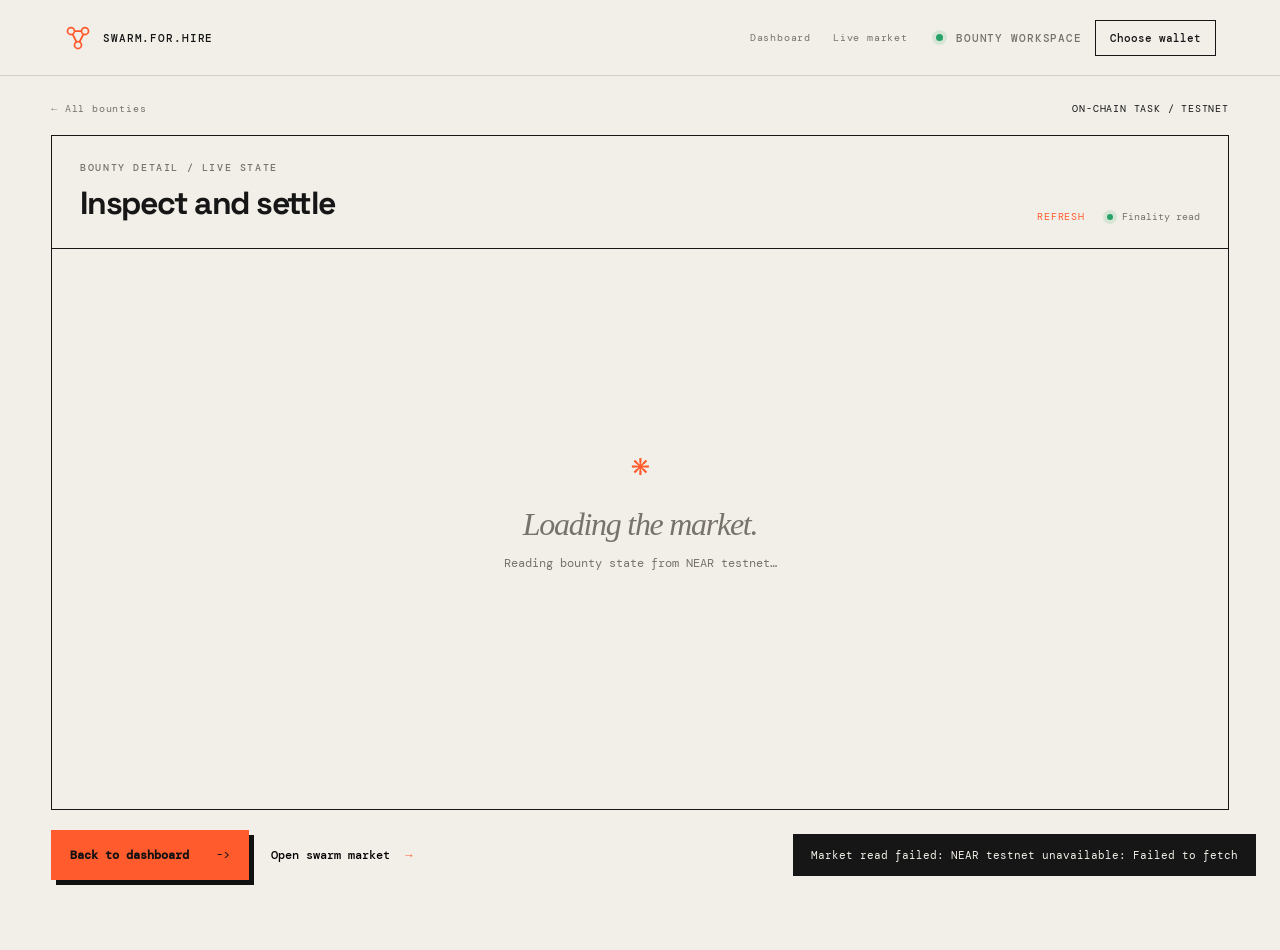
==== commit 1b821f83: "Make market evidence data-derived and deployment-safe" ====
--- a/frontend/bounty.html
+++ b/frontend/bounty.html
@@ -20,12 +20,12 @@
   <main class="product-page">
     <div class="page-toolbar"><a class="back-link" href="dashboard.html">← All bounties</a><span class="page-context">ON-CHAIN TASK / TESTNET</span></div>
     <section class="workspace bounty-workspace" aria-label="Bounty workspace">
-      <div class="workspace-intro"><div><div class="eyebrow">BOUNTY DETAIL / LIVE STATE</div><h2>Inspect and settle</h2></div><div class="toolbar-actions"><button type="button" class="refresh-btn" id="refresh-btn">Refresh</button><span class="sync-status"><span class="status-dot"></span>Finality read</span></div></div>
+      <div class="workspace-intro"><div><div class="eyebrow">BOUNTY DETAIL / LIVE STATE</div><h1>Inspect and settle</h1></div><div class="toolbar-actions"><button type="button" class="refresh-btn" id="refresh-btn">Refresh</button><span class="sync-status"><span class="status-dot"></span>Finality read</span></div></div>
       <section class="detail standalone-detail" id="detail"><div class="detail-empty detail-loading" role="status" aria-live="polite"><span class="big-mark">*</span><h2>Loading bounty.</h2><p>Reading live state from NEAR testnet…</p></div></section>
     </section>
     <div class="page-footer-actions"><button type="button" class="primary" id="create-btn">Back to dashboard <span>→</span></button><button type="button" class="text-btn" id="showcase-btn">Open swarm market <span>→</span></button><p class="microcopy" id="product-status">Live testnet workspace. Connect a wallet to settle a bounty.</p></div>
   </main>
   <div id="toast" class="toast" role="status" aria-live="polite"></div>
-<script type="module" src="app.js?v=20261113-12"></script>
+  <script type="module" src="app.js?v=20261114-02"></script>
 </body>
 </html>
--- a/frontend/product-overrides.css
+++ b/frontend/product-overrides.css
@@ -148,8 +148,16 @@
   .agent-table th:nth-child(4), .agent-table td:nth-child(4), .agent-table th:nth-child(5), .agent-table td:nth-child(5) { display: none; }
 }
 
+@media (max-width: 800px) {
+  .live-bids-table { overflow-x: auto; }
+  .live-bids-table .agent-table { min-width: 620px; }
+  .live-bids-table .agent-table th:nth-child(4), .live-bids-table .agent-table td:nth-child(4),
+  .live-bids-table .agent-table th:nth-child(5), .live-bids-table .agent-table td:nth-child(5) { display: table-cell; }
+}
+
 /* Bounty workspace: task-first evidence canvas */
 .bounty-workspace .standalone-detail { padding-top: clamp(26px, 4vw, 54px); }
+.workspace-intro h1 { font-size: 32px; letter-spacing: -.04em; margin: 8px 0 0; }
 .bounty-command { display: flex; justify-content: space-between; gap: 32px; border-bottom: 1px solid var(--ink); padding-bottom: 28px; }
 .bounty-command h2 { max-width: 760px; margin: 12px 0 18px; font-size: clamp(30px, 4vw, 56px); line-height: .98; letter-spacing: -.065em; }
 .command-meta { display: flex; align-items: center; gap: 14px; flex-wrap: wrap; }
@@ -241,6 +249,25 @@
 .landing-hero-grid > div:not(.landing-note) { grid-column: 1; grid-row: 1; }
 .landing-outcome { grid-column: 1; grid-row: 2; max-width: 720px; margin-top: -4px; color: var(--ink); font: 600 clamp(21px, 3vw, 36px)/1.05 var(--sans); letter-spacing: -.055em; }
 .landing-outcome strong { color: var(--orange); }
+.landing-page .product-nav, .landing-page .landing-wallet { display: none; }
+.landing-hero-grid { grid-template-columns: minmax(0, 1fr); gap: 0; }
+.landing-hero-grid > div:not(.landing-note) { grid-column: 1; grid-row: auto; }
+.landing-hero-preview, .landing-note, .landing-lede { display: none; }
+.landing-outcome { grid-row: auto; max-width: 920px; margin: 0 0 34px; font: 600 clamp(42px, 6.5vw, 88px)/.9 var(--sans); letter-spacing: -.07em; }
+.landing-outcome strong, .landing-outcome span { display: block; }
+.landing-outcome strong { color: var(--orange); }
+.landing-outcome span { margin-top: 16px; color: var(--ink); font-size: clamp(22px, 3.2vw, 44px); letter-spacing: -.06em; }
+.landing-outcome p { max-width: 560px; margin: 30px 0 12px; color: var(--muted); font: 12px/1.5 var(--mono); letter-spacing: 0; }
+.landing-outcome small { color: var(--muted); font: 10px var(--mono); letter-spacing: 0; }
+.landing-hero h1 { display: none; }
+.landing-hero .hero-actions { margin-top: 0; }
+.landing-hero .hero-actions { display: flex; flex-direction: column; align-items: flex-start; gap: 16px; }
+.landing-hero .landing-cta::before { content: 'View the settled round'; }
+.landing-hero .hero-actions .text-btn { font-size: 0; }
+.landing-hero .hero-actions .text-btn::before { content: 'Bounty workspace (earlier flow)'; font: 10px var(--mono); }
+.landing-hero .hero-actions .text-btn { margin-left: 18px; }
+.landing-hero .hero-actions .text-btn { display: none !important; }
+.landing-proof, .landing-live-proof, .landing-footer { display: none; }
 .landing-hero .landing-cta { font-size: 0; }
 .landing-hero .landing-cta::before { content: 'View live market round'; font: 600 12px var(--mono); }
 .landing-hero .landing-cta span { display: none; }
@@ -305,6 +332,8 @@
 .stale-banner[hidden] { display: none; }
 .stale-banner .text-btn { margin-left: auto; padding: 0; color: #8a351f; font-size: 10px; }
 .secondary-product-note { margin: 18px 0; color: var(--muted); font: 10px/1.45 var(--mono); }
+.earlier-flow-note { display: block; margin-top: 14px; color: var(--muted); font: 9px/1.4 var(--mono); }
+.legacy-flow-note { margin: 18px 0 0; color: var(--muted); font: 10px/1.45 var(--mono); }
 .intent-panel strong { line-height: 1.3; }
 .verification-panel small { max-width: 720px; line-height: 1.45; }
 .proof-link { display: inline-block; margin-top: 9px; color: var(--ink); font: 10px var(--mono); text-decoration: underline; }
@@ -328,6 +357,15 @@
 .settled-market-hero h2 { font-size: clamp(26px, 3.6vw, 48px); }
 .settled-market-hero .settlement-line { margin-top: 14px; }
 .settled-market-hero .settlement-line a { color: var(--ink); text-decoration: underline; word-break: break-all; }
+.settled-market-hero .surplus-line { margin: 12px 0 0; color: var(--ink); font: 11px var(--mono); }
+.browser-verification-panel, .intents-dry-run { margin: 24px 0; padding: 16px 18px; border: 1px solid var(--line); background: #f5f1e9; }
+.browser-verification-panel strong, .intents-dry-run strong { display: block; margin: 5px 0; font: 600 13px var(--sans); }
+.browser-verification-panel small, .intents-dry-run small { display: block; max-width: 760px; color: var(--muted); font: 10px/1.5 var(--mono); }
+.intents-payload { display: block; margin-top: 10px; color: var(--ink); font: 10px var(--mono); white-space: normal; }
+.rejected-worker { background: #fff4ef; }
+.rejected-worker .bid-state.rejected { color: #a33c20; border-color: #d79a84; }
+.rejection-reason { display: block; margin-top: 5px; color: #a33c20; font: 9px var(--mono); }
+.guardrail-note td { padding: 12px 0; color: var(--muted); font: 10px var(--mono); }
 .live-savings-hero small { font-size: 13px; letter-spacing: 0; }
 .live-savings-hero em { display: block; margin-top: 7px; color: var(--muted); font: 10px var(--mono); font-style: normal; }
 .live-market-proof { display: grid; grid-template-columns: repeat(4, minmax(0, 1fr)); border-bottom: 1px solid var(--line); margin-bottom: 30px; }
@@ -340,6 +378,16 @@
 .live-round-flow { display: flex; gap: 8px; flex-wrap: wrap; margin: 0 0 34px; }
 .live-round-flow span { padding: 8px 10px; border: 1px solid #a6d6b5; color: #236d55; font: 9px var(--mono); }
 .swarm-workspace .refresh-btn[hidden], .swarm-workspace + .page-footer-actions #create-btn[hidden] { display: none; }
+.swarm-workspace { grid-template-columns: 1fr; }
+.swarm-workspace .rail { display: none; }
+.swarm-workspace .detail { grid-column: 1 / -1; }
+.swarm-workspace .workspace-section-heading { display: none; }
+.swarm-workspace .refresh-btn, .swarm-workspace .live-round-flow, .swarm-workspace + .page-footer-actions #create-btn { display: none !important; }
+.landing-page .landing-live-proof, .landing-page .landing-proof, .landing-page .landing-footer, .landing-page .landing-hero-preview, .landing-page .landing-note { display: none !important; }
+.bounty-command > div, .agent-card, .agent-card-head > div, .agent-card-proof > div, .intent-panel, .settlement-strip > div { min-width: 0; }
+.bounty-command h2, .intent-panel strong, .intent-panel small, .settlement-strip small, .agent-account, .command-meta-text { overflow-wrap: anywhere; word-break: break-word; }
+.agent-card-metrics strong, .evidence-label { min-width: 0; white-space: normal; overflow-wrap: anywhere; word-break: break-word; }
+.agent-card-proof code { white-space: normal; overflow-wrap: anywhere; word-break: break-word; line-height: 1.35; }
 .live-market-footer { display: flex; justify-content: space-between; align-items: center; gap: 16px; margin-top: 18px; color: var(--muted); font: 10px var(--mono); }
 .live-market-footer span { display: flex; align-items: center; gap: 8px; }
 @media (max-width: 800px) {
